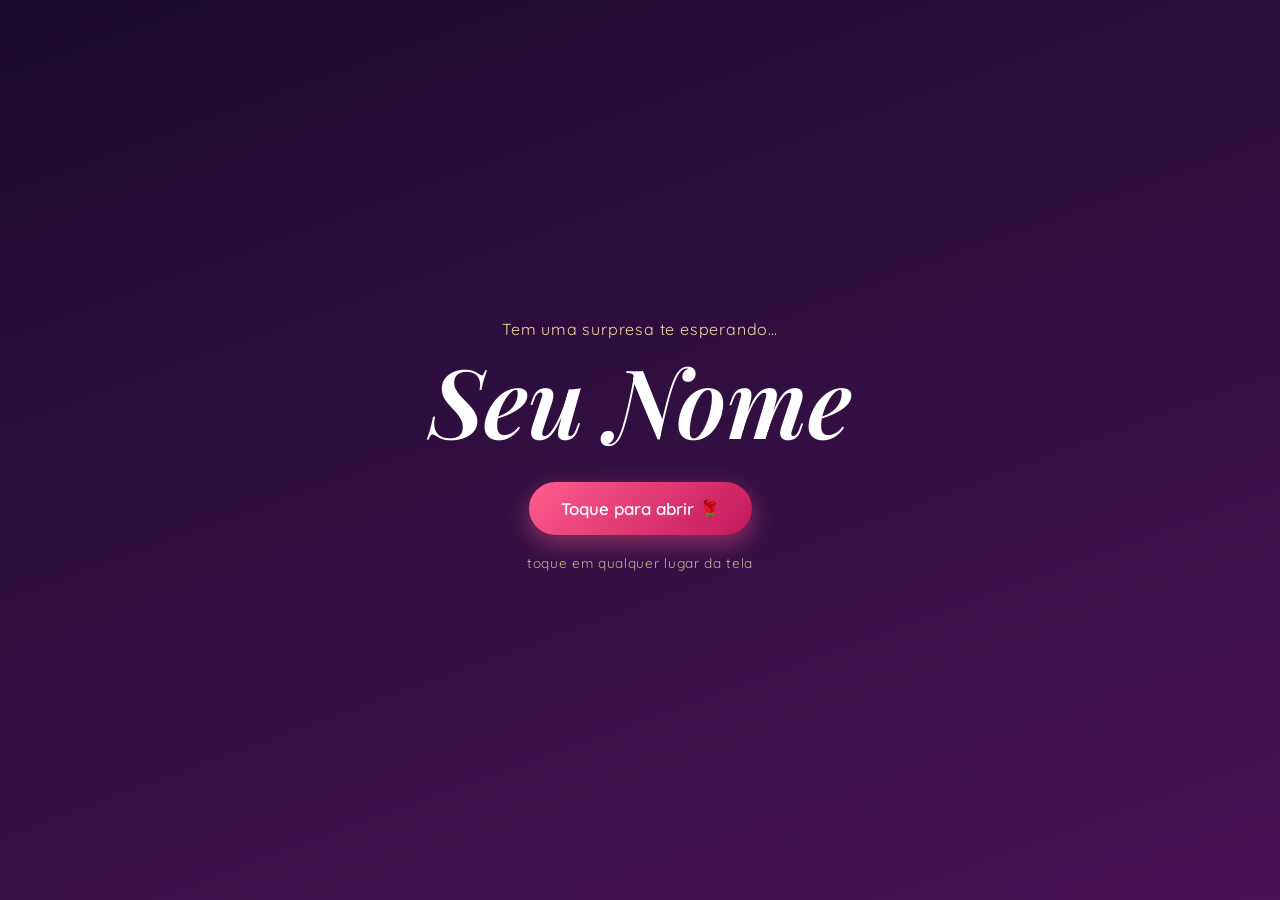
==== aniversario/index.html @ a9736d3a "Site de aniversário" ====
<!DOCTYPE html>
<html lang="pt-BR">
<head>
<meta charset="UTF-8">
<meta name="viewport" content="width=device-width, initial-scale=1, viewport-fit=cover">
<meta name="theme-color" content="#1a0b2e">
<title>Feliz aniversário 💖</title>
<link rel="preconnect" href="https://fonts.googleapis.com">
<link rel="preconnect" href="https://fonts.gstatic.com" crossorigin>
<link href="https://fonts.googleapis.com/css2?family=Playfair+Display:ital,wght@0,600;1,500&family=Quicksand:wght@400;600&display=swap" rel="stylesheet">
<link rel="stylesheet" href="style.css">
</head>
<body>
<canvas id="stars"></canvas>
<div id="hearts"></div>

<!-- Tela inicial -->
<section id="intro">
  <p class="small">Tem uma surpresa te esperando…</p>
  <h1 class="name" data-name>Seu Nome</h1>
  <button id="open" class="btn">Toque para abrir 🌹</button>
  <p class="small hint">toque em qualquer lugar da tela</p>
</section>

<main id="site" hidden>
  <button id="music" class="music" aria-label="Música">🎵</button>

  <!-- Hero -->
  <header class="hero">
    <p class="small">Feliz aniversário</p>
    <h1 class="name glow" data-name>Seu Nome</h1>
    <p class="lead">Hoje o mundo ganhou mais brilho porque você nasceu. ✨</p>
    <span class="scroll">role para baixo ↓</span>
  </header>

  <!-- Contadores -->
  <section class="block reveal">
    <h2>O tempo ao seu lado</h2>
    <div class="count" id="together"></div>
    <h2>Falta para o próximo aniversário</h2>
    <div class="count" id="countdown"></div>
  </section>

  <!-- Galeria -->
  <section class="block reveal">
    <h2>Nossos momentos 📸</h2>
    <div class="gallery">
      <figure><img data-n="1" alt="Foto 1"><figcaption>Nosso começo</figcaption></figure>
      <figure><img data-n="2" alt="Foto 2"><figcaption>Meu sorriso favorito</figcaption></figure>
      <figure><img data-n="3" alt="Foto 3"><figcaption>Para sempre</figcaption></figure>
      <figure><img data-n="4" alt="Foto 4"><figcaption>Dias de sol</figcaption></figure>
      <figure><img data-n="5" alt="Foto 5"><figcaption>Só nós dois</figcaption></figure>
      <figure><img data-n="6" alt="Foto 6"><figcaption>Aventuras juntos</figcaption></figure>
      <figure><img data-n="7" alt="Foto 7"><figcaption>Meu lugar favorito</figcaption></figure>
    </div>
  </section>

  <!-- Carta -->
  <section class="block reveal">
    <h2>Uma carta pra você 💌</h2>
    <article class="letter">
      <p>Meu amor,</p>
      <p>Hoje é o seu dia, e eu queria que você soubesse o quanto é especial para mim. Você transforma dias comuns em lembranças que eu quero guardar para sempre.</p>
      <p>Obrigado(a) por cada risada, por cada abraço e por estar ao meu lado. Que este novo ano da sua vida seja cheio de amor, saúde e sonhos realizados.</p>
      <p class="sign">Com todo o meu amor,<br>Seu nome ❤️</p>
    </article>
  </section>

  <!-- Surpresa -->
  <section class="block reveal">
    <h2>Tem mais uma coisa… 🎁</h2>
    <button id="gift" class="btn">Abrir surpresa</button>
    <p id="giftMsg" class="gift-msg">🎉 Escreva aqui a sua surpresa: um convite, um presente, uma viagem…</p>
  </section>

  <!-- Final -->
  <footer class="block reveal final">
    <div class="big-heart">❤️</div>
    <h2>Eu te amo, <span data-name>Seu Nome</span></h2>
    <p class="lead">Obrigado(a) por existir. Parabéns, meu amor. Hoje e sempre. 💖</p>
  </footer>
</main>

<div id="lb" hidden><span class="x">✕</span><img alt=""><p>← deslize para o lado →</p></div>
<script src="script.js"></script>
</body>
</html>
---- aniversario/style.css ----
:root{--bg:#1a0b2e;--bg2:#3b0f4a;--rose:#ff5d8f;--blush:#ffd6e0;--gold:#f3d9a4;}
*{box-sizing:border-box;margin:0;padding:0}
html{scroll-behavior:smooth}
body{font-family:'Quicksand',sans-serif;color:var(--blush);background:linear-gradient(160deg,var(--bg),var(--bg2),#6b1b4f);background-size:300% 300%;animation:bg 18s ease infinite;min-height:100vh;overflow-x:hidden;padding:env(safe-area-inset-top) 0 env(safe-area-inset-bottom)}
@keyframes bg{50%{background-position:100% 100%}}
#stars,#hearts{position:fixed;inset:0;pointer-events:none;z-index:0}
#stars{width:100%;height:100%}
.heart{position:absolute;bottom:-40px;animation:float linear forwards;opacity:.8}
@keyframes float{to{transform:translateY(-110vh) rotate(25deg);opacity:0}}
section,header,footer,main{position:relative;z-index:1}
h1,h2,.name{font-family:'Playfair Display',serif;font-weight:600}
.small{font-size:1rem;color:var(--gold);letter-spacing:.05em;margin-bottom:.6rem}
.name{font-size:clamp(3rem,16vw,6rem);line-height:1.05;font-style:italic;color:#fff}
.glow{text-shadow:0 0 20px var(--rose),0 0 50px var(--rose);animation:pulse 3s ease-in-out infinite}
@keyframes pulse{50%{text-shadow:0 0 30px var(--rose),0 0 80px #ff2f7a}}
.lead{max-width:30ch;margin:1.2rem auto 0;font-size:1.15rem;line-height:1.6}
#intro,.hero{min-height:100vh;min-height:100svh;display:flex;flex-direction:column;align-items:center;justify-content:center;text-align:center;padding:1.5rem}
#intro{position:fixed;inset:0;z-index:5;background:linear-gradient(160deg,var(--bg),#4a1255);transition:opacity .8s,visibility .8s}
#intro.gone{opacity:0;visibility:hidden}
#intro .name{animation:rise 1.4s both}
@keyframes rise{from{opacity:0;transform:translateY(30px) scale(.9)}}
.btn{margin-top:2rem;padding:1rem 2rem;font:600 1.05rem 'Quicksand',sans-serif;color:#fff;background:linear-gradient(135deg,var(--rose),#c2185b);border:0;border-radius:999px;box-shadow:0 8px 25px rgba(255,93,143,.45);cursor:pointer;animation:beat 1.8s infinite}
.btn:active{transform:scale(.95)}
@keyframes beat{50%{transform:scale(1.06)}}
.scroll{position:absolute;bottom:2rem;font-size:.9rem;color:var(--gold);animation:bounce 2s infinite}
@keyframes bounce{50%{transform:translateY(8px)}}
.music{position:fixed;top:calc(env(safe-area-inset-top) + 12px);right:12px;z-index:4;width:46px;height:46px;border-radius:50%;border:1px solid var(--gold);background:rgba(26,11,46,.7);font-size:1.3rem;cursor:pointer}
.music.on{animation:spin 4s linear infinite}
@keyframes spin{to{transform:rotate(360deg)}}
.block{padding:3.5rem 1.2rem;text-align:center;max-width:560px;margin:0 auto}
.block h2{font-size:1.7rem;margin:1rem 0 1.4rem;color:#fff}
.reveal{opacity:0;transform:translateY(40px);transition:opacity 1s,transform 1s}
.reveal.show{opacity:1;transform:none}
.count{display:grid;grid-template-columns:repeat(4,1fr);gap:.6rem;margin-bottom:2rem}
.count div{background:rgba(255,255,255,.08);border:1px solid rgba(243,217,164,.35);border-radius:16px;padding:.9rem .2rem;backdrop-filter:blur(6px)}
.count b{display:block;font:600 1.6rem 'Playfair Display',serif;color:var(--gold)}
.count span{font-size:.75rem}
.gallery{display:grid;grid-template-columns:repeat(2,1fr);gap:.9rem}
.gallery figure:first-child{grid-column:1/-1;aspect-ratio:4/3}
figure{border-radius:20px;overflow:hidden;aspect-ratio:3/4;position:relative;background:linear-gradient(135deg,var(--rose),#6b1b4f);box-shadow:0 10px 30px rgba(0,0,0,.4)}
figure:nth-child(odd){transform:rotate(-1.5deg)}figure:nth-child(even){transform:rotate(1.5deg)}
figure img{position:absolute;inset:0;width:100%;height:100%;object-fit:cover}
figcaption{font-size:.85rem;position:absolute;left:0;right:0;bottom:0;padding:1.5rem 1rem .8rem;background:linear-gradient(transparent,rgba(0,0,0,.7));font-style:italic;z-index:1}
.letter{background:#fff7ec;color:#4a2b3a;text-align:left;padding:1.8rem 1.4rem;border-radius:6px;line-height:1.75;box-shadow:0 12px 35px rgba(0,0,0,.45);transform:rotate(-.6deg)}
.letter p+p{margin-top:1rem}
.sign{font-family:'Playfair Display',serif;font-style:italic;text-align:right}
.gift-msg{max-height:0;overflow:hidden;opacity:0;margin-top:0;font-size:1.15rem;line-height:1.6;transition:all .9s}
.gift-msg.open{max-height:300px;opacity:1;margin-top:1.8rem}
.final{padding-bottom:6rem}
.big-heart{font-size:5rem;animation:beat 1.2s infinite}
@media (min-width:700px){.gallery{grid-template-columns:repeat(3,1fr)}.gallery figure:first-child{grid-column:auto;aspect-ratio:3/4}.block{max-width:900px}.letter{max-width:560px;margin:auto}}
@media (prefers-reduced-motion:reduce){*{animation:none!important;transition:none!important}.reveal{opacity:1;transform:none}}

html,body{-webkit-tap-highlight-color:transparent;touch-action:manipulation;overscroll-behavior-y:none}
.hint{margin-top:1.2rem;font-size:.85rem;opacity:.8}
.heart{touch-action:none}
figure{cursor:zoom-in}
#lb{position:fixed;inset:0;z-index:20;background:rgba(10,3,20,.95);display:flex;align-items:center;justify-content:center;flex-direction:column;touch-action:pan-y}
#lb[hidden]{display:none}
#lb img{max-width:94vw;max-height:80vh;border-radius:14px;box-shadow:0 0 40px rgba(255,93,143,.5);transition:transform .25s,opacity .25s}
#lb img.out{opacity:0;transform:scale(.9)}
#lb p{margin-top:1rem;font-size:.85rem;color:var(--gold)}
#lb .x{position:absolute;top:calc(env(safe-area-inset-top) + 14px);right:18px;font-size:1.6rem}
/* Rotação: modo paisagem */
@media (orientation:landscape) and (max-height:500px){
  .name{font-size:clamp(2.2rem,12vh,4rem)}
  .lead{margin-top:.5rem;font-size:1rem;max-width:50ch}
  .btn{margin-top:1rem;padding:.7rem 1.6rem}
  .scroll,.hint{display:none}
  .count{grid-template-columns:repeat(4,1fr)}
  .block{max-width:90vw;padding:2rem 1rem}
  .gallery{grid-template-columns:repeat(3,1fr)}
  .gallery figure:first-child{grid-column:auto;aspect-ratio:3/4}
  #lb img{max-height:70vh}
}
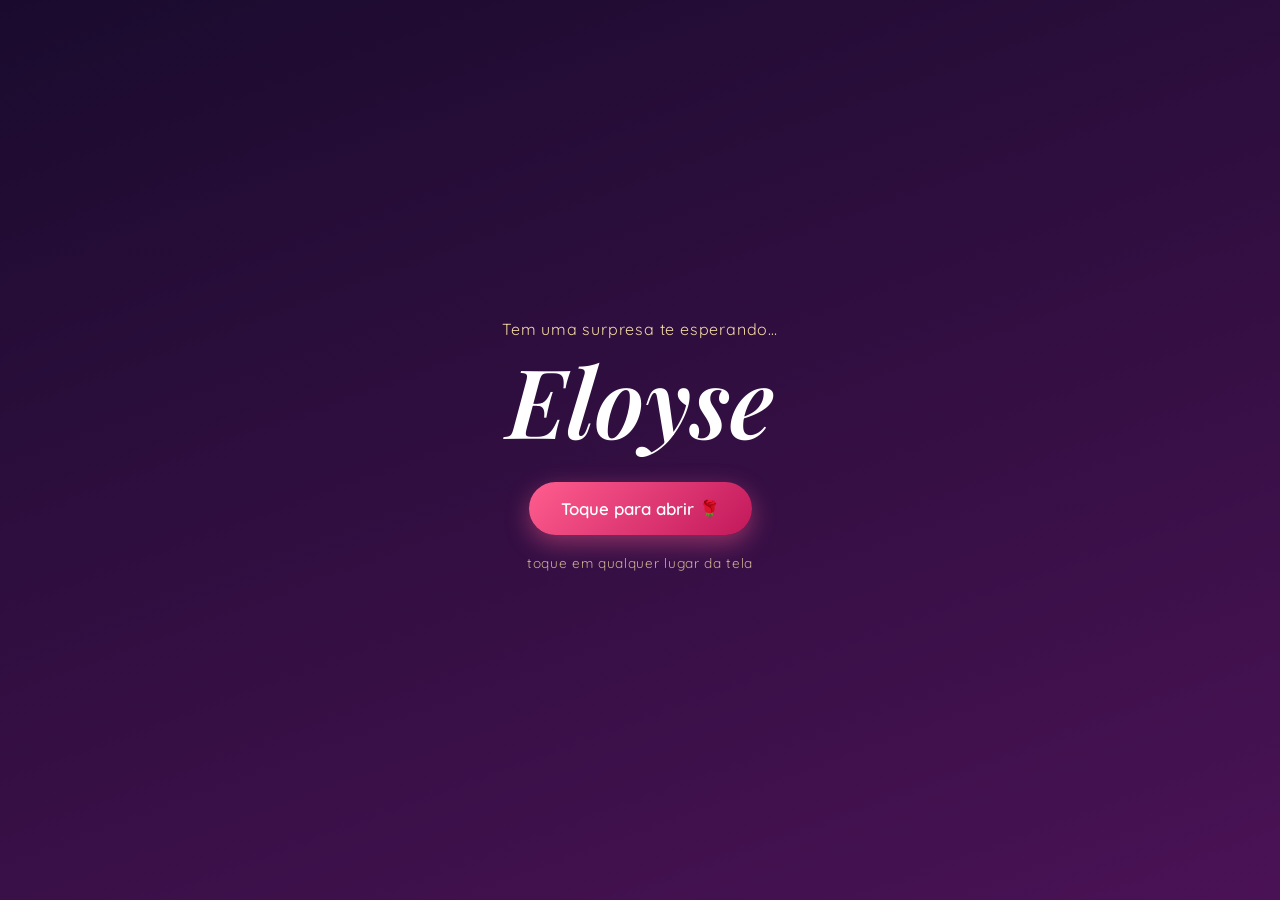
==== commit caae2861: "Nome e aniversario da Eloyse" ====
--- a/aniversario/index.html
+++ b/aniversario/index.html
@@ -17,7 +17,7 @@
 <!-- Tela inicial -->
 <section id="intro">
   <p class="small">Tem uma surpresa te esperando…</p>
-  <h1 class="name" data-name>Seu Nome</h1>
+  <h1 class="name" data-name>Eloyse</h1>
   <button id="open" class="btn">Toque para abrir 🌹</button>
   <p class="small hint">toque em qualquer lugar da tela</p>
 </section>
@@ -28,7 +28,7 @@
   <!-- Hero -->
   <header class="hero">
     <p class="small">Feliz aniversário</p>
-    <h1 class="name glow" data-name>Seu Nome</h1>
+    <h1 class="name glow" data-name>Eloyse</h1>
     <p class="lead">Hoje o mundo ganhou mais brilho porque você nasceu. ✨</p>
     <span class="scroll">role para baixo ↓</span>
   </header>
@@ -62,7 +62,7 @@
       <p>Meu amor,</p>
       <p>Hoje é o seu dia, e eu queria que você soubesse o quanto é especial para mim. Você transforma dias comuns em lembranças que eu quero guardar para sempre.</p>
       <p>Obrigado(a) por cada risada, por cada abraço e por estar ao meu lado. Que este novo ano da sua vida seja cheio de amor, saúde e sonhos realizados.</p>
-      <p class="sign">Com todo o meu amor,<br>Seu nome ❤️</p>
+      <p class="sign">Com todo o meu amor,<br>Miqueias ❤️</p>
     </article>
   </section>
 
@@ -76,7 +76,7 @@
   <!-- Final -->
   <footer class="block reveal final">
     <div class="big-heart">❤️</div>
-    <h2>Eu te amo, <span data-name>Seu Nome</span></h2>
+    <h2>Eu te amo, <span data-name>Eloyse</span></h2>
     <p class="lead">Obrigado(a) por existir. Parabéns, meu amor. Hoje e sempre. 💖</p>
   </footer>
 </main>
